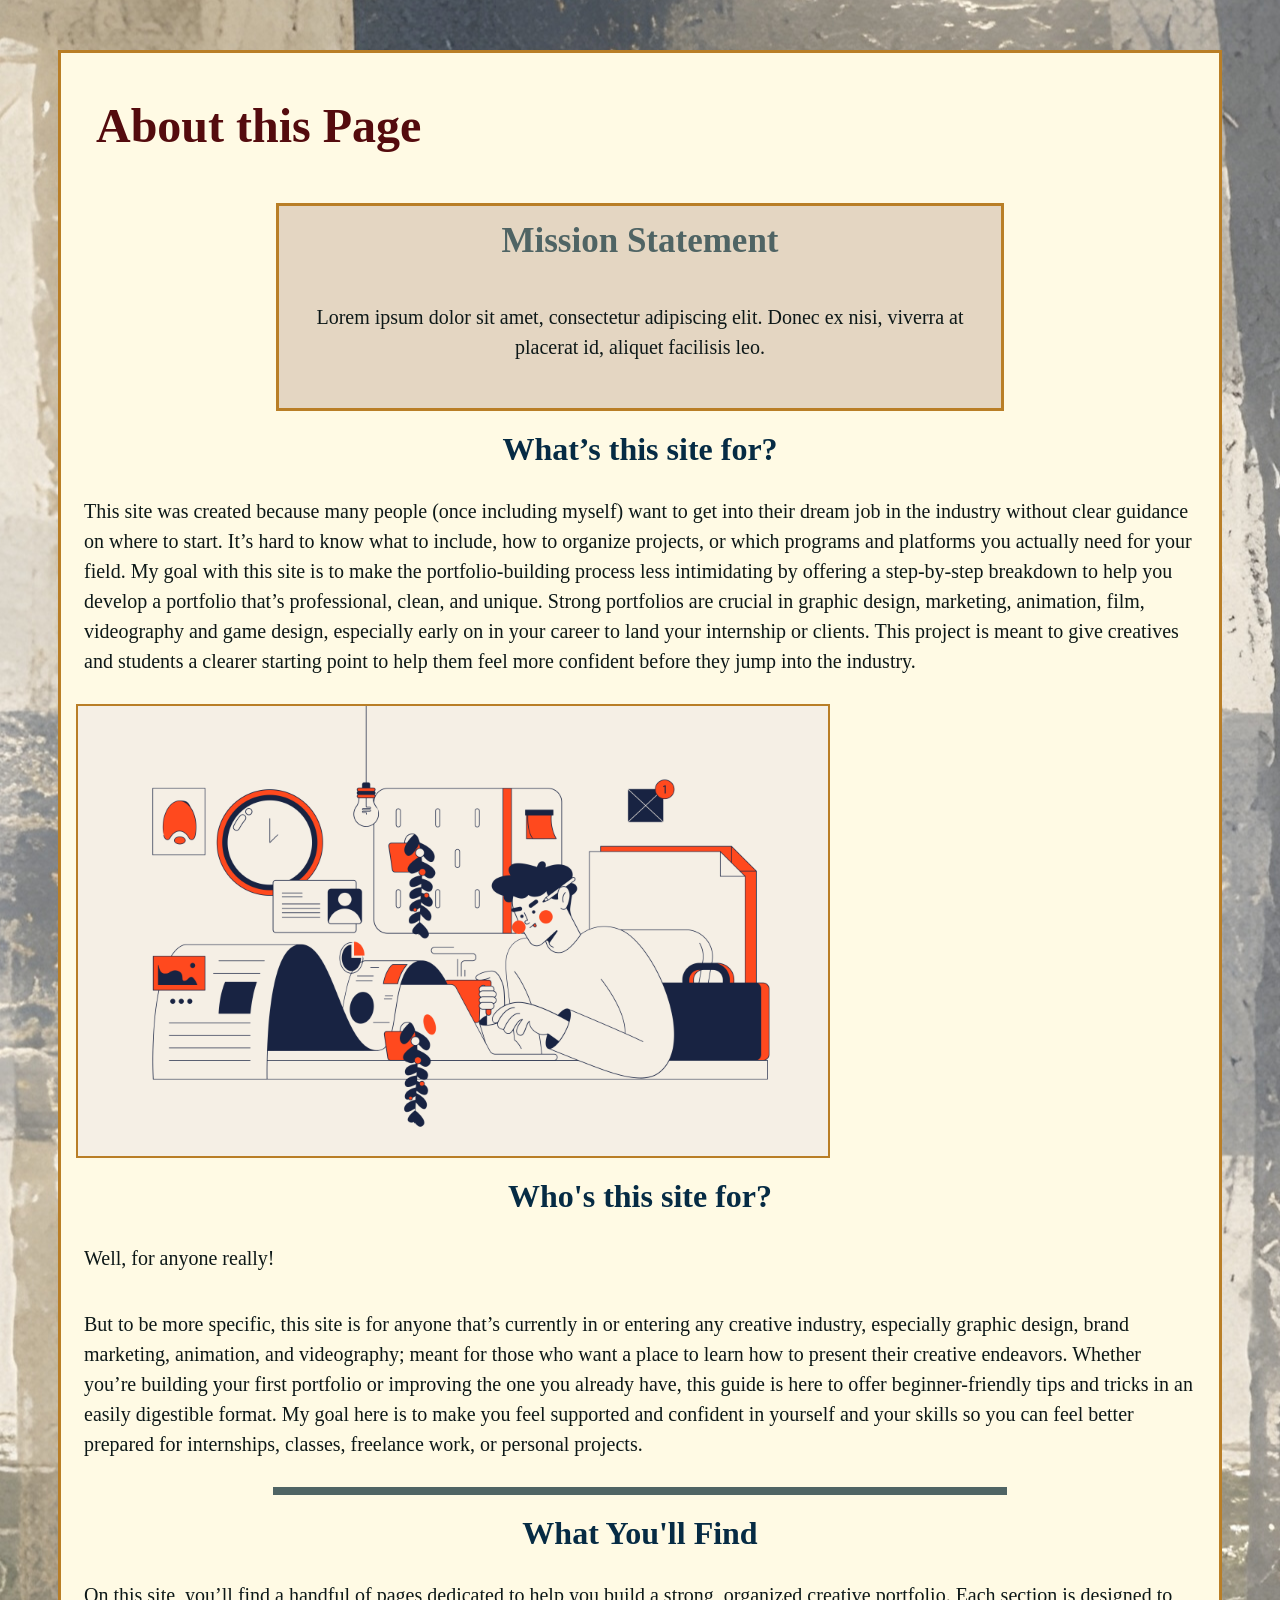
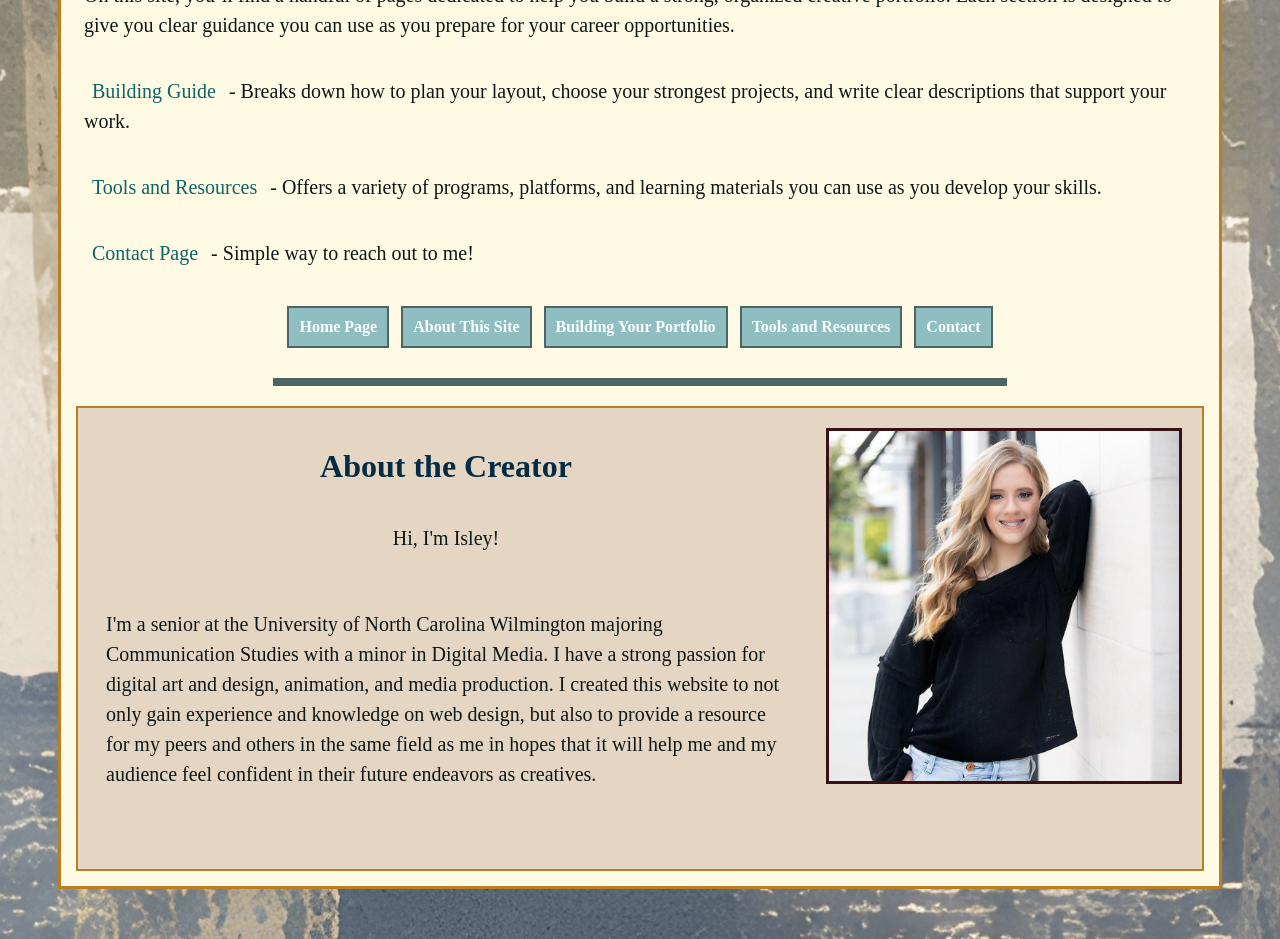
==== About.html @ af591fd0 "Added additional html content to Contact.html to prep for Module 6, and added a full Section 1 to Bu" ====
<!DOCTYPE html>
<html lang="en">
 <head>
    <meta charset="UTF-8">
    <title>About This Site</title>
    <link rel="stylesheet" href="styles.css">
 </head>
<body>

    <main class="Backdrop">

        <h1 class="about_main_header">About this Page</h1>

    <div class="Backdrop_Mission_Statement">
        <h2 class="about_mission_statement">Mission Statement</h2>
        <p class = "about_mission_text" >Lorem ipsum dolor sit amet, consectetur adipiscing elit. Donec ex nisi, viverra at placerat id, aliquet facilisis leo.</p>
    </div>
    
        <h1>What’s this site for?</h1>
        <p>	This site was created because many people (once including myself) want to get into their dream job in the industry without clear guidance on where to start. 
            It’s hard to know what to include, how to organize projects, or which programs and platforms you actually need for your field. 
            My goal with this site is to make the portfolio-building process less intimidating by offering a step-by-step breakdown 
            to help you develop a portfolio that’s professional, clean, and unique. Strong portfolios are crucial in graphic design, 
            marketing, animation, film, videography and game design, especially early on in your career to land your internship or clients. This project is meant to give 
            creatives and students a clearer starting point to help them feel more confident before they jump into the industry.</p>
      
            <img class = "image_container" src="images/fachi-ersan1.png" alt= "An illustration of a person using a computer with various creative tools around them. Red, black and white color scheme." height="500" width="750">
        
        <h1>Who's this site for?</h1>
        <p> Well, for anyone really!</p>
        <p>	But to be more specific, this site is for anyone that’s currently in or entering any creative industry, especially graphic design, brand marketing, 
            animation, and videography; meant for those who want a place to learn how to present their creative endeavors. Whether you’re building your 
            first portfolio or improving the one you already have, this guide is here to offer beginner-friendly tips and tricks in an easily digestible format. My goal here is to make you feel supported and confident in 
            yourself and your skills so you can feel better prepared for internships, classes, freelance work, or personal projects. </p>
    <hr>
            <h1>What You'll Find</h1>
                <p>On this site, you’ll find a handful of pages dedicated to help you build a strong, organized creative portfolio. Each section is designed to give you clear guidance you can use as you prepare for your career opportunities.</p>
                <p><span class = "blue_bold">Building Guide</span> - Breaks down how to plan your layout, choose your strongest projects, and write clear descriptions that support your work. </p>
                <p><span class = "blue_bold">Tools and Resources</span> - Offers a variety of programs, platforms, and learning materials you can use as you develop your skills. </p>
                <p><span class = "blue_bold">Contact Page</span> - Simple way to reach out to me!</p>

        <nav class = "about_nav">
            <ul class = "about_nav_ul">
                <li class = "about_nav_link"><a href="Home.html">Home Page</a></li>
                <li class = "about_nav_link"><a href="About.html">About This Site</a></li>
                <li class = "about_nav_link"><a href="BuildingGuide.html">Building Your Portfolio</a></li>
                <li class = "about_nav_link"><a href="ToolsandResources.html">Tools and Resources</a></li>
                <li class = "about_nav_link"><a href="Contact.html">Contact</a></li>
            </ul>
        </nav>

    <hr>
    <div class = "about_flexbox_container">
        <div class = "about_creator_textblock">
            <h1>About the Creator</h1>
            <p>Hi, I'm Isley!</p>
            <p>I'm a senior at the University of North Carolina Wilmington majoring Communication Studies with a minor in Digital Media. I have a strong passion for digital art and design, animation, and media production. I created this website to not only gain experience and knowledge on web design, but also to
            provide a resource for my peers and others in the same field as me in hopes that it will help me and my audience feel confident in their future endeavors as creatives.</p>
        </div>
            <img class = "profile_image" src="images/CreatorPortrait.JPEG" alt="A portrait of the website's creator, Isley." height="500" width="500">
    </div>
    </main>
 </body>
</html>
---- styles.css ----
body {
/*background-color: #f7edc5;*/
background-image: url(images/blue-tan-plaid.jpeg);
background-size: auto;
background-repeat: repeat;
background-position: center;
}

.Backdrop {
    background-color: #fffae4;
    border: 3px solid #b97e26;
    margin: 50px;
    padding: 15px;
}

@media (max-width: 500px) {
    .Backdrop {
        margin: 20px;
        padding: 10px;
    
    }
}

@media (max-width: 500px) {
    .BuildGuide_Grid {
        margin: 20px;
        padding: 10px;
    
    }
}

.BuildGuide_Grid {
    display: grid;
    grid-template-columns: repeat(2,minmax(0,1fr));
    grid-template-rows: auto;
    background-color: #abbbbd;
    border: 2px ; border-color: #8fbec0;
    gap: 24px;
    margin-top: 15px;
    margin-bottom: 15px;
    margin-left: 35px;
    margin-right: 35px;
    padding: 16px;
    box-sizing: border-box;

}

.BuildGuide_Section_1 {
    grid-column: 1;
    grid-row: 1;
}

.BuildGuide_Image1{
    grid-column: 2;
    grid-row: 1;
    width: 100%;
    max-width: 600px;
    max-height: 480px;
    height: auto;
}

.BuildGuide_Section_2 {
   grid-column: 2;
   grid-row: 2;

}

.BuildGuide_Image2 {
    grid-column: 1;
    grid-row: 2;
    width: 100%;
    max-width: 600px;
    max-height: 480px;
    height: auto;
}


.BuildGuide_Section_1,
.BuildGuide_Section_2 {
    color:#381112;
    font-family:"Franklin Gothic Medium";
    font-size: 20px;
    background-color: peachpuff;
    margin: 0px;
    padding: 10px;
    box-sizing: border-box;
    
}

@media (max-width: 700px) {
    .BuildGuide_Grid {
        grid-template-columns: minmax(0, 1fr);
        gap: 16px;
        margin: 20px;
        padding: 12px;
        min-width: 0;
    }

    .BuildGuide_Section_1,
    .BuildGuide_Section_2 {
        grid-column: 1;
        grid-row: auto;
        width: 100%;
        min-width: 0;
        margin: 0;
        padding: 10px;
        box-sizing: border-box;
    }

    .BuildGuide_Grid h1 {
        font-size: 22px;
        line-height: 1.15;
    }

    .BuildGuide_Grid p {
        font-size: 16px;
        line-height: 1.15;
        margin: 0;
        padding: 0;
    }

    .BuildGuide_Image1,
    .BuildGuide_Image2 {
       display: none;
    }
}

h1{
    color: #062B44;
    font-family: "Cavalier Bold", "Encoded Sans Semi Condesned", "Franklin Gothic Medium";
    font-size: 32px;
    text-align: center;
    margin: 20px;
    margin-bottom: 10px;
    text-shadow: 2px #AEB7C4;
}

.blue_bold {
    font-family: "Franklin Gothic Medium";
    font-size: 20px;
    color: #0f6464;
    margin-left: auto;
    margin-right: auto;
    padding: 8px;
    line-height: 1.5;
}

hr {
    width: 65%;
    height: 4px;
    margin: 20px auto;
    border: 0;
    color: #4F6464;
    background-color: #4F6464;
    border-top: 4px solid #4F6464;
}

p{
    color:#0d1818;
    font-family:"Georgia";
    font-size: 20px;
    margin-left: auto;
    margin-right: auto;
    padding: 8px;
    line-height: 1.5;
}


h2{
    color:#4F6464;
    font-family:"Franklin Gothic Medium";
    font-size: 28px;
    margin-top: 20px;
    margin-bottom: 20px;
    margin-left: 25px;
    margin-right: 25px;

}

h3{
    color:#b97e26;
    font-family:"Franklin Gothic Medium";
    font-size: 20px;

}

.image_container {
    display: block;
    max-width: 100%;
    height: auto;
    justify-content:center;
    border: 2px solid #b97e26;
}

.home_container {
    display: flex;
    flex-direction: column;
    justify-content:center;
    align-items:center;
    border: 2px solid #b97e26;
    gap: 20px;
    padding: 20px;
}

.home_nav_cards_container {
    display: flex;
    flex-direction: row;
    justify-content:center;
    align-items:center;
    background-color: #e4d6c2;
    margin: 20px;
    gap: 20px;
    flex-wrap: wrap;
}

.home_nav_card {
    display: flex;
    flex-direction: column;
    justify-content:center;
    align-items:center;
    border: 2px solid #b97e26;
    padding: 20px;
    gap: 10px;
    text-align: center;
}

.about_flexbox_container {
  display: flex;
  flex-wrap: wrap;
  background-color: #e4d6c2;
  border: 2px solid #b97e26;
  padding: 20px;
  flex-direction: row;
  align-items: flex-start;
  gap: 32px;
}

.profile_image {
    width: min(350px, 100%);
    height: auto;
    border: 3px solid #381112;
    justify-content: center;

}

.about_creator_textblock {
    display: flex;
    flex: 1 350px;
    min-width: 0;
    flex-direction: column;
    padding-bottom: 32px;
}


.home_header_1{
    color: #062B44;
    font-family: 'Bahnschrift Semibold', 'Franklin Gothic Medium', sans-serif;
    font-weight: bold;
    font-stretch: semi-condensed;
    font-size: 50px;
    text-align: center;
    margin: 25px;
    margin-bottom: 5px;
    padding: 20px 0px;
    text-shadow: 2px #AEB7C4;
}

.home_sub_head1{
    color: #381112;
    font-size: 20px;
    text-align: center;
    margin-top: 5px;
    margin-bottom: 5px;
}

.about_main_header{
    text-align: left;
    color: #540B0E;
    font-family:"Verdana Bold";
    font-size: 48px;
    margin-left: 10px;
    padding: 10px;

}
.about_mission_text{
    color:#0d1818;
    text-align: center;
    font-family:"Georgia";
    font-size: 20px;
    margin-left: auto;
    margin-right: auto;
    padding: 16px;
    line-height: 1.5;
}

.about_mission_statement{
    text-align: center;
    background-color: #e4d6c2;
    font-family:"Verdana";
    font-size: 35px;
    width: 80%;
    margin: 0 auto;
    max-width: 700px;
    padding: 5px;

}

.Backdrop_Mission_Statement {
    background-color:#e4d6c2;
    border: 3px solid #b97e26;
    margin-left: 200px;
    margin-right: 200px;
    margin-top: 40px;
    margin-bottom: 20px;
    padding: 10px;
}

@media (max-width: 750px) {
    .Backdrop_Mission_Statement {
        margin-left: 16px;
        margin-right: 16px;
        margin-top: 20px;
        margin-bottom: 10px;
        padding: 5px;
    }

    .about_mission_statement {
        width: 100%;
        font-size: 28px;
    }

    .about_mission_text {
        font-size: 20px;
        padding: 8px;
    }
}


.about_nav{
    display: flex;
    margin-top: 5px;
    margin-bottom: 20px;
    justify-content: space-between;
}

@media (max-width: 400px) {
    .about_nav_ul {
        flex-direction: column;
    }
}

.about_nav_ul{
    display: flex;
    flex-wrap: wrap;
    justify-content: center;
    align-items: center;
    gap: 12px;
    width: 100%;
    list-style: none;
    padding: 10px;
    margin: 0;

}

.about_nav_link{
    display: flex;
    margin: 0;
    font-family:"Verdana";
    font-weight: bold;
    border: 2px solid #4F6464;
    background-color: #8fbec0;
    justify-content: center;
}

.about_nav_link a {
    display: flex;
    text-decoration: none;
    color: #faffff;
    justify-content: center;
    align-items: center;
    padding: 10px;
}

.about_nav_link:hover {
    background-color: #b97e26;
    color: #e4d6c2;
    text-decoration: none;
}
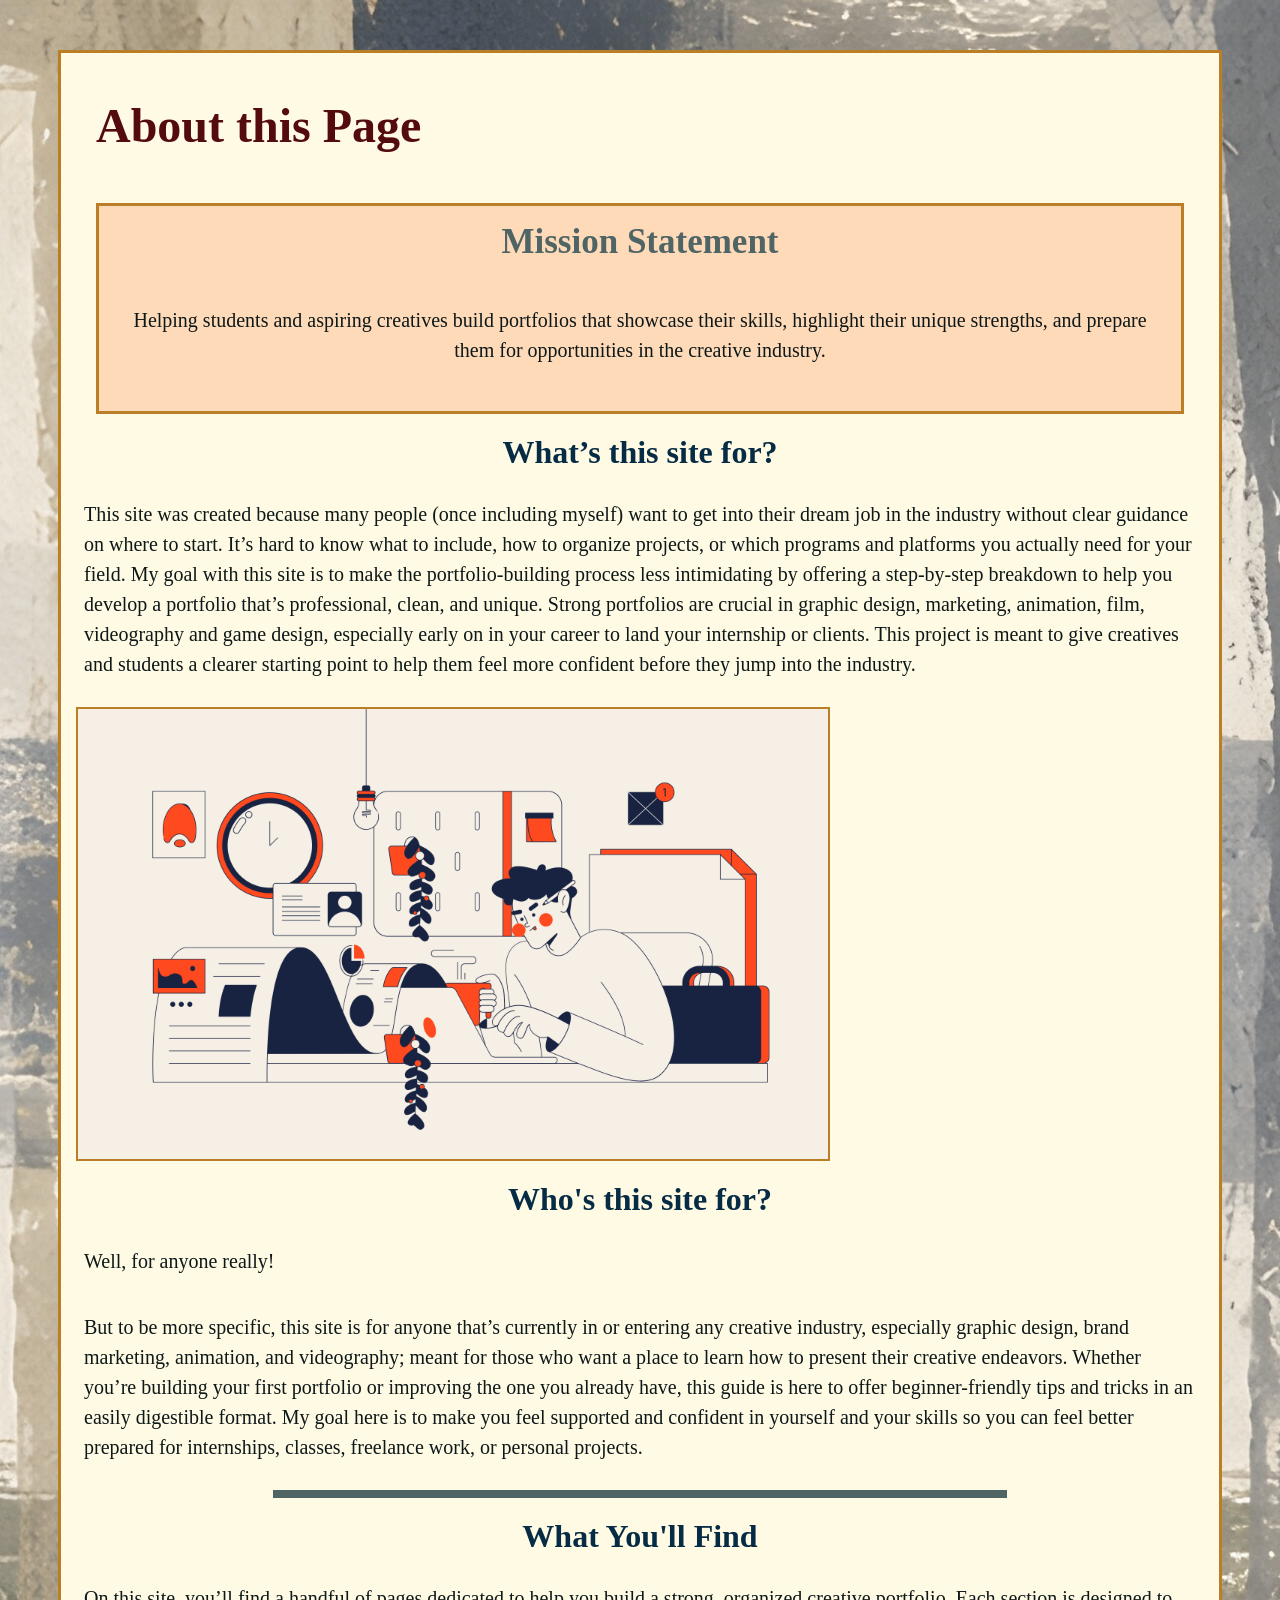
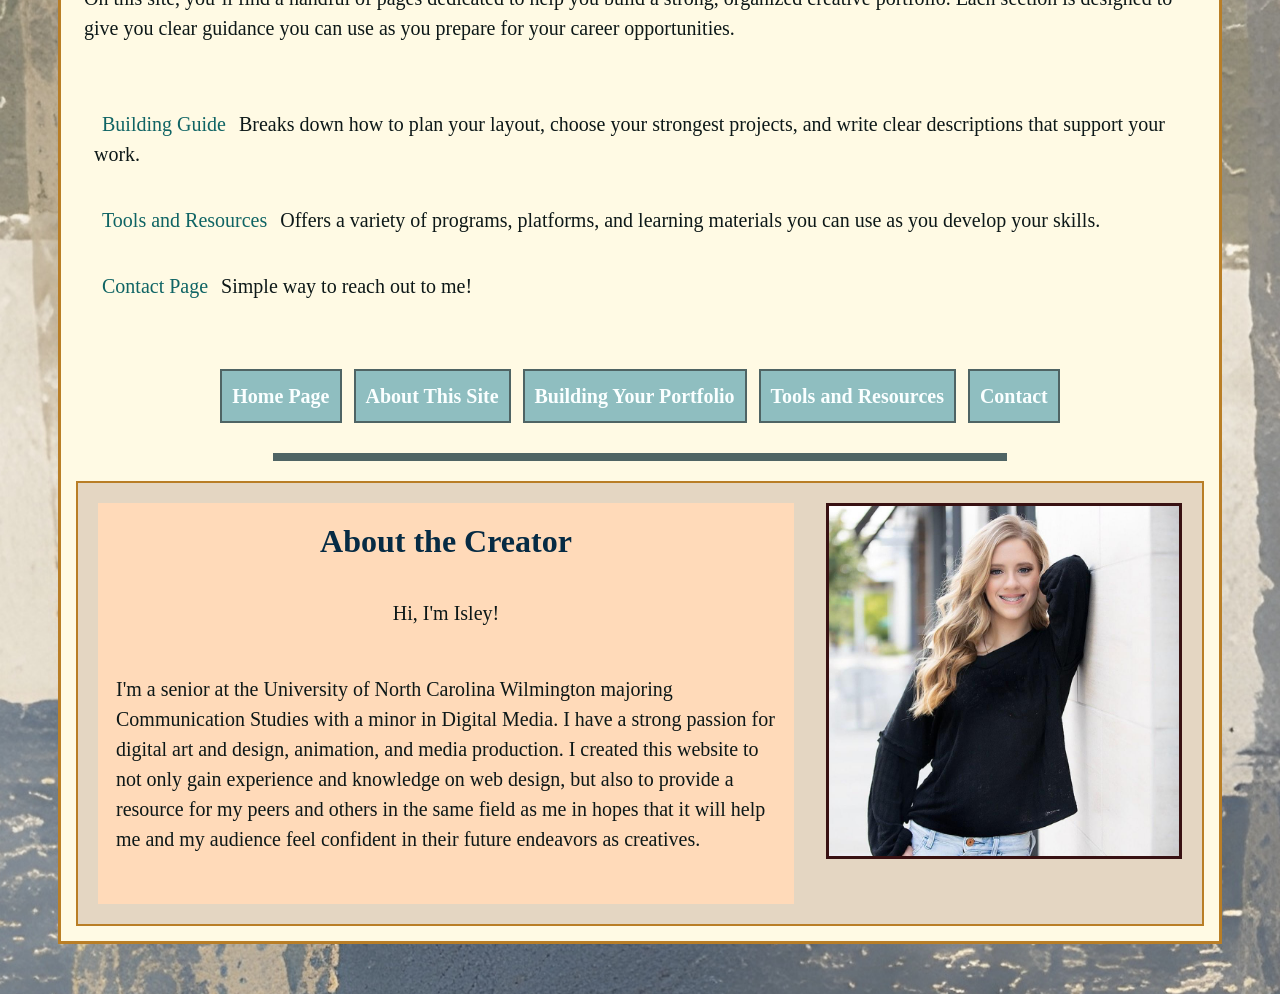
==== commit 8ea82ec0: "CSS styling improvements to About.html and BuildingGuide.html." ====
--- a/About.html
+++ b/About.html
@@ -13,7 +13,8 @@
 
     <div class="Backdrop_Mission_Statement">
         <h2 class="about_mission_statement">Mission Statement</h2>
-        <p class = "about_mission_text" >Lorem ipsum dolor sit amet, consectetur adipiscing elit. Donec ex nisi, viverra at placerat id, aliquet facilisis leo.</p>
+        <p class = "about_mission_text" >Helping students and aspiring creatives build portfolios that showcase their skills, 
+            highlight their unique strengths, and prepare them for opportunities in the creative industry.</p>
     </div>
     
         <h1>What’s this site for?</h1>
@@ -35,10 +36,11 @@
     <hr>
             <h1>What You'll Find</h1>
                 <p>On this site, you’ll find a handful of pages dedicated to help you build a strong, organized creative portfolio. Each section is designed to give you clear guidance you can use as you prepare for your career opportunities.</p>
-                <p><span class = "blue_bold">Building Guide</span> - Breaks down how to plan your layout, choose your strongest projects, and write clear descriptions that support your work. </p>
-                <p><span class = "blue_bold">Tools and Resources</span> - Offers a variety of programs, platforms, and learning materials you can use as you develop your skills. </p>
-                <p><span class = "blue_bold">Contact Page</span> - Simple way to reach out to me!</p>
-
+                <ul style="background-color:#fffae4">
+                    <p><span class = "blue_bold">Building Guide</span> Breaks down how to plan your layout, choose your strongest projects, and write clear descriptions that support your work. </p>
+                    <p><span class = "blue_bold">Tools and Resources</span> Offers a variety of programs, platforms, and learning materials you can use as you develop your skills. </p>
+                    <p><span class = "blue_bold">Contact Page</span> Simple way to reach out to me!</p>
+                </ul>
         <nav class = "about_nav">
             <ul class = "about_nav_ul">
                 <li class = "about_nav_link"><a href="Home.html">Home Page</a></li>
@@ -54,7 +56,7 @@
         <div class = "about_creator_textblock">
             <h1>About the Creator</h1>
             <p>Hi, I'm Isley!</p>
-            <p>I'm a senior at the University of North Carolina Wilmington majoring Communication Studies with a minor in Digital Media. I have a strong passion for digital art and design, animation, and media production. I created this website to not only gain experience and knowledge on web design, but also to
+            <p style="margin: 10px;">I'm a senior at the University of North Carolina Wilmington majoring Communication Studies with a minor in Digital Media. I have a strong passion for digital art and design, animation, and media production. I created this website to not only gain experience and knowledge on web design, but also to
             provide a resource for my peers and others in the same field as me in hopes that it will help me and my audience feel confident in their future endeavors as creatives.</p>
         </div>
             <img class = "profile_image" src="images/CreatorPortrait.JPEG" alt="A portrait of the website's creator, Isley." height="500" width="500">
--- a/styles.css
+++ b/styles.css
@@ -24,7 +24,7 @@
 @media (max-width: 500px) {
     .BuildGuide_Grid {
         margin: 20px;
-        padding: 10px;
+        padding: 22px;
     
     }
 }
@@ -33,59 +33,72 @@
     display: grid;
     grid-template-columns: repeat(2,minmax(0,1fr));
     grid-template-rows: auto;
-    background-color: #abbbbd;
-    border: 2px ; border-color: #8fbec0;
+    background-color: #AEB7C4;
     gap: 24px;
     margin-top: 15px;
     margin-bottom: 15px;
     margin-left: 35px;
     margin-right: 35px;
-    padding: 16px;
+    padding: 1px;
     box-sizing: border-box;
 
 }
 
 .BuildGuide_Section_1 {
-    grid-column: 1;
+    grid-column: 1/-1;
     grid-row: 1;
 }
 
-.BuildGuide_Image1{
+/*.BuildGuide_Image1{
     grid-column: 2;
     grid-row: 1;
     width: 100%;
     max-width: 600px;
     max-height: 480px;
     height: auto;
-}
+}*/
 
 .BuildGuide_Section_2 {
-   grid-column: 2;
+   grid-column: 1/-1;
    grid-row: 2;
 
 }
 
-.BuildGuide_Image2 {
+/*.BuildGuide_Image2 {
     grid-column: 1;
     grid-row: 2;
     width: 100%;
     max-width: 600px;
     max-height: 480px;
     height: auto;
-}
-
-
-.BuildGuide_Section_1,
+}*/
+
+
+.BuildGuide_Section_1 {
+    color:#381112;
+    font-family:"Franklin Gothic Medium";
+    font-size: 20px;
+    background-color: peachpuff;
+    border: 0px solid #b97e26;
+    margin: 0px;
+    padding-top: 20px; padding-left: 30px; ;padding-bottom: 20px; padding-right: 30px;
+    box-sizing: border-box;
+    
+}
+
 .BuildGuide_Section_2 {
     color:#381112;
     font-family:"Franklin Gothic Medium";
     font-size: 20px;
-    background-color: peachpuff;
+    background-color: rgb(255, 241, 196);
+    border: 0px solid #b97e26;
     margin: 0px;
-    padding: 10px;
+    padding: 20px;
     box-sizing: border-box;
-    
-}
+
+}
+
+
 
 @media (max-width: 700px) {
     .BuildGuide_Grid {
@@ -159,8 +172,7 @@
     color:#0d1818;
     font-family:"Georgia";
     font-size: 20px;
-    margin-left: auto;
-    margin-right: auto;
+    margin-left: auto; margin-right: auto;
     padding: 8px;
     line-height: 1.5;
 }
@@ -169,11 +181,9 @@
 h2{
     color:#4F6464;
     font-family:"Franklin Gothic Medium";
-    font-size: 28px;
-    margin-top: 20px;
-    margin-bottom: 20px;
-    margin-left: 25px;
-    margin-right: 25px;
+    font-size: 25px;
+    line-height: 1.5;
+    margin-top: 20px; margin-bottom: 20px; margin-left: 10px; margin-right: 25px;
 
 }
 
@@ -181,11 +191,31 @@
     color:#b97e26;
     font-family:"Franklin Gothic Medium";
     font-size: 20px;
-
+    margin-top: 20px; margin-bottom: 20px; margin-left: 10px; margin-right: 25px;
+
+}
+
+ul{
+    display: block;
+    list-style-type: none;
+    margin: 1em auto;
+    color: #0d1818;
+    font-family:Georgia;
+    font-size: 20px;
+    line-height: 1.5;
+    padding-inline-start: 40px;
+    padding: 10px;
+    unicode-bidi: isolate;
+    text-align: left;
+    background-color: palegoldenrod;
+}
+
+ul li{
+    margin-top: 12px;
 }
 
 .image_container {
-    display: block;
+    display: grid;
     max-width: 100%;
     height: auto;
     justify-content:center;
@@ -233,6 +263,7 @@
   flex-direction: row;
   align-items: flex-start;
   gap: 32px;
+  justify-content: center;
 }
 
 .profile_image {
@@ -247,6 +278,7 @@
     display: flex;
     flex: 1 350px;
     min-width: 0;
+    background-color: peachpuff;
     flex-direction: column;
     padding-bottom: 32px;
 }
@@ -259,8 +291,7 @@
     font-stretch: semi-condensed;
     font-size: 50px;
     text-align: center;
-    margin: 25px;
-    margin-bottom: 5px;
+    margin: 25px; margin-bottom: 5px;
     padding: 20px 0px;
     text-shadow: 2px #AEB7C4;
 }
@@ -295,21 +326,21 @@
 
 .about_mission_statement{
     text-align: center;
-    background-color: #e4d6c2;
+    background-color:peachpuff;
     font-family:"Verdana";
     font-size: 35px;
     width: 80%;
     margin: 0 auto;
     max-width: 700px;
-    padding: 5px;
+    padding: 0px;
 
 }
 
 .Backdrop_Mission_Statement {
-    background-color:#e4d6c2;
+    background-color: peachpuff;
     border: 3px solid #b97e26;
-    margin-left: 200px;
-    margin-right: 200px;
+    margin-left: 20px;
+    margin-right: 20px;
     margin-top: 40px;
     margin-bottom: 20px;
     padding: 10px;
@@ -353,6 +384,7 @@
     display: flex;
     flex-wrap: wrap;
     justify-content: center;
+    background-color: #fffae4;
     align-items: center;
     gap: 12px;
     width: 100%;
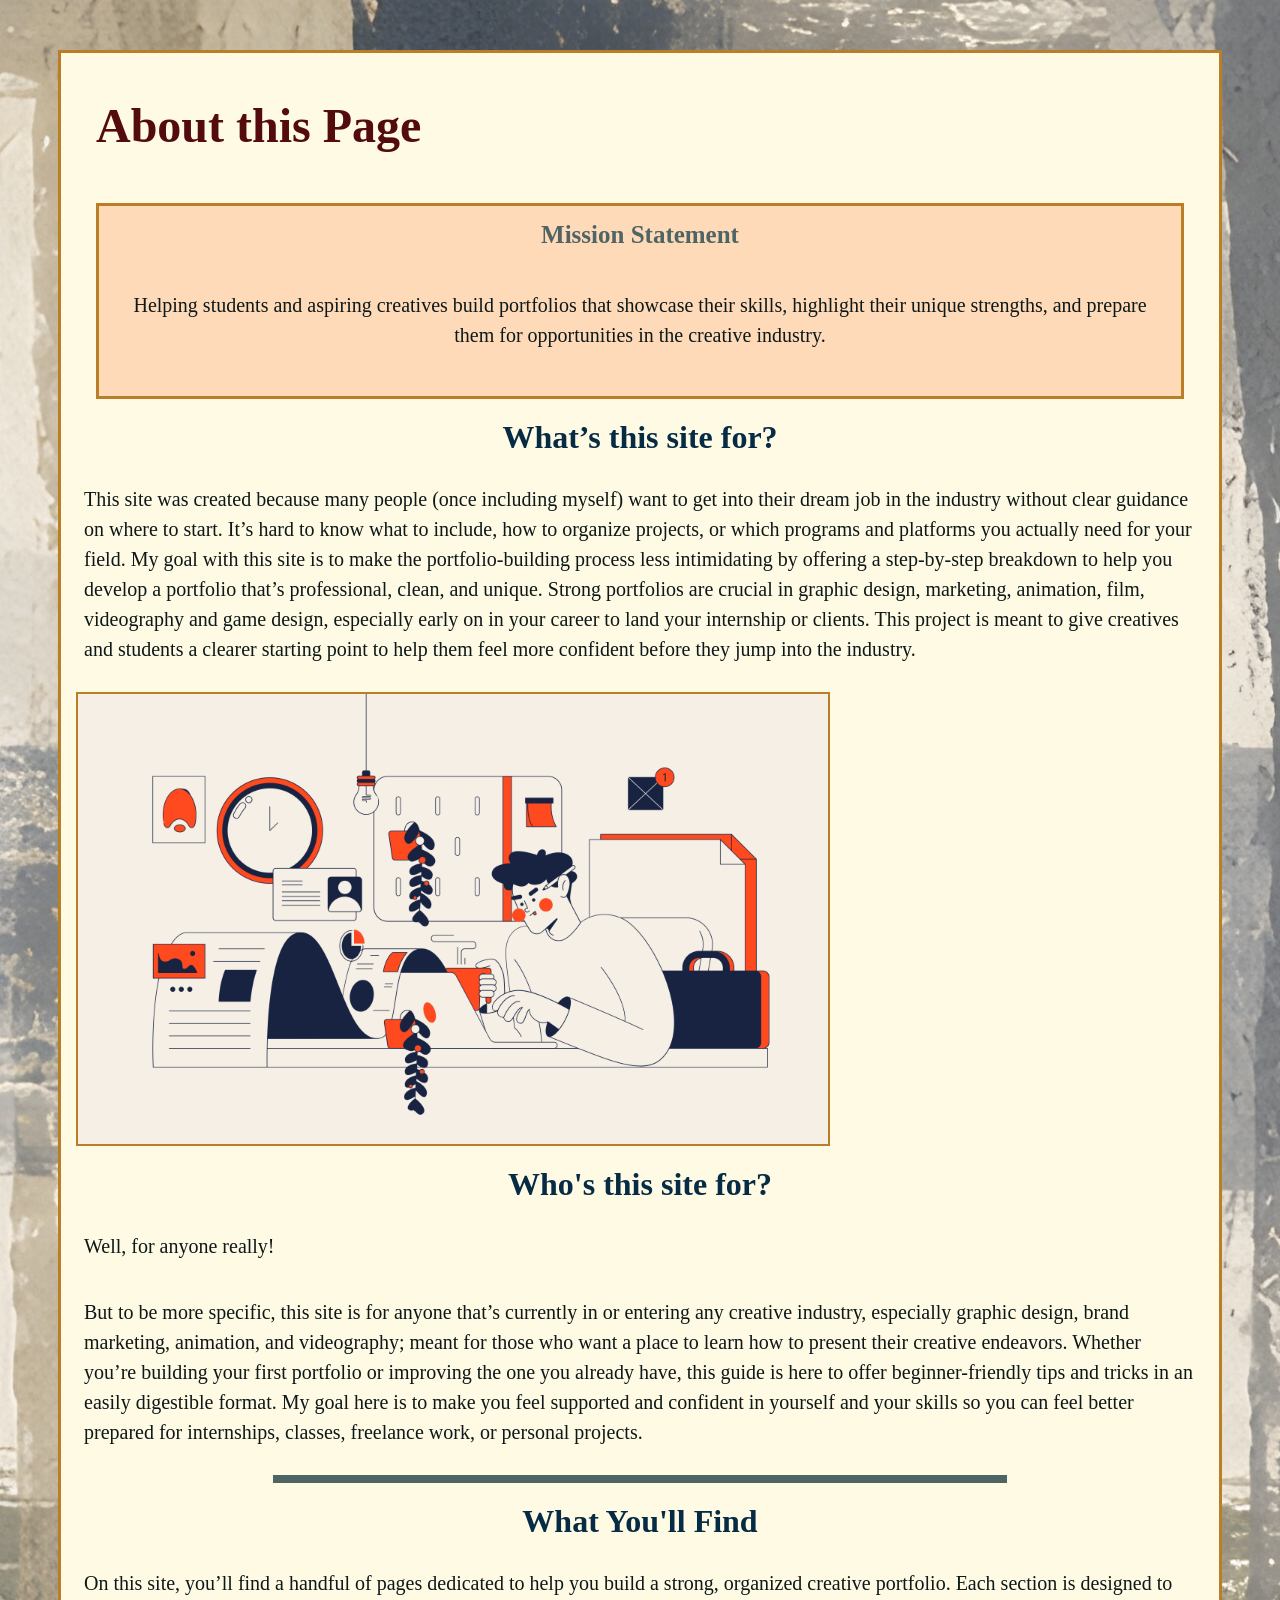
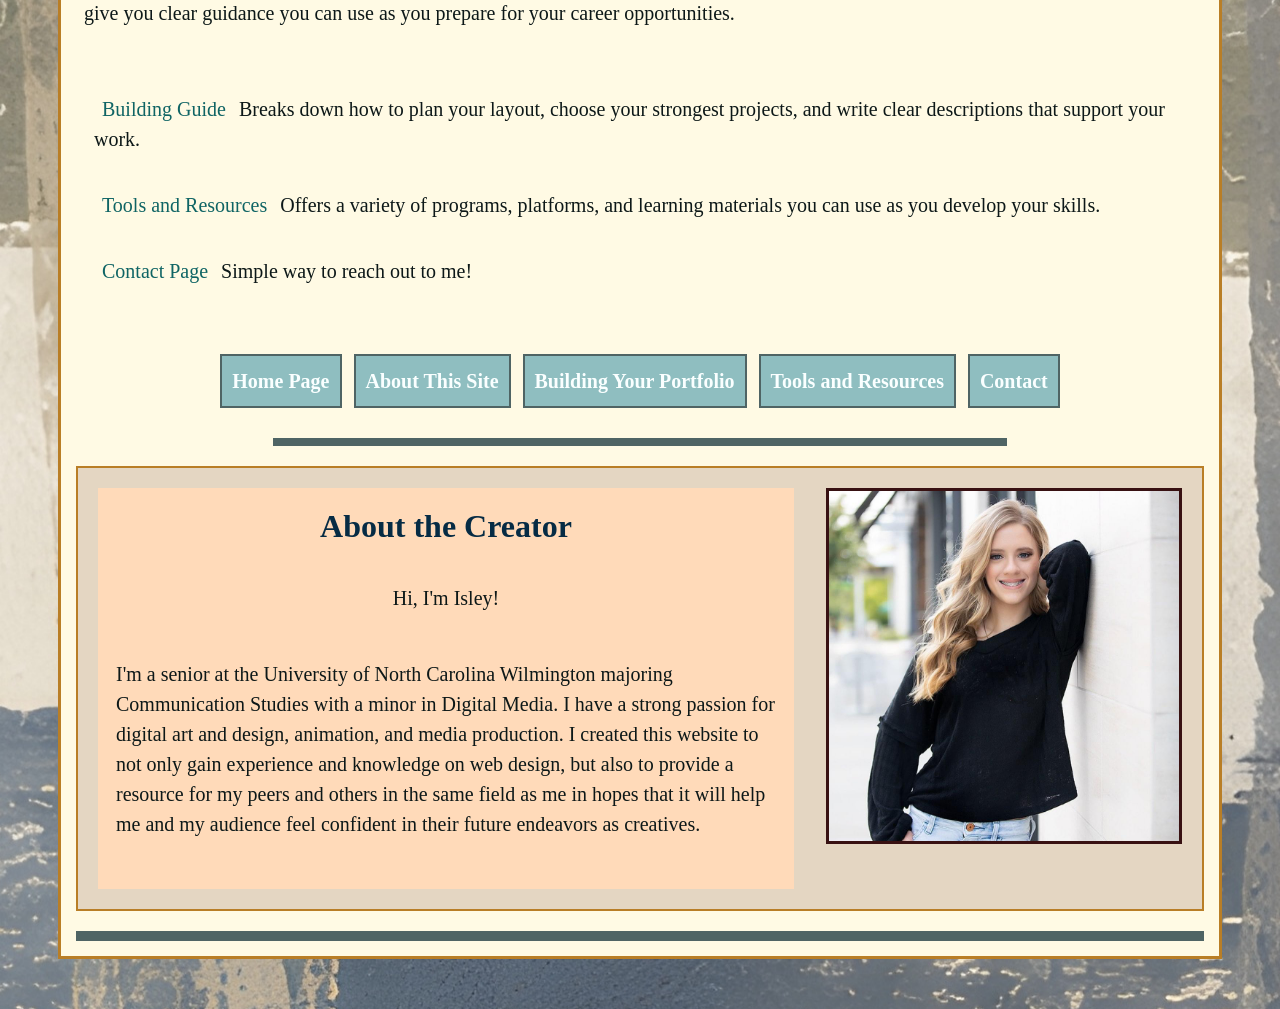
==== commit bf3da0c6: "CSS <hr> additions to CSS testing." ====
--- a/About.html
+++ b/About.html
@@ -61,6 +61,7 @@
         </div>
             <img class = "profile_image" src="images/CreatorPortrait.JPEG" alt="A portrait of the website's creator, Isley." height="500" width="500">
     </div>
+    <hr class = hr_end_bar>
     </main>
  </body>
 </html>
--- a/styles.css
+++ b/styles.css
@@ -168,6 +168,19 @@
     border-top: 4px solid #4F6464;
 }
 
+.hr_end_bar {
+    height: 10px;
+    width: 100%;
+    margin-bottom: 0;
+    border: 0;
+    color: darkslategray;
+}
+
+.lighter_blue_backdrop {
+    background-color: #AEB7C4;
+    width: 100%;
+}
+
 p{
     color:#0d1818;
     font-family:"Georgia";
@@ -328,7 +341,8 @@
     text-align: center;
     background-color:peachpuff;
     font-family:"Verdana";
-    font-size: 35px;
+    font-size: 25px;
+    margin-bottom:10px;
     width: 80%;
     margin: 0 auto;
     max-width: 700px;
@@ -384,7 +398,7 @@
     display: flex;
     flex-wrap: wrap;
     justify-content: center;
-    background-color: #fffae4;
+    background-color: transparent;
     align-items: center;
     gap: 12px;
     width: 100%;
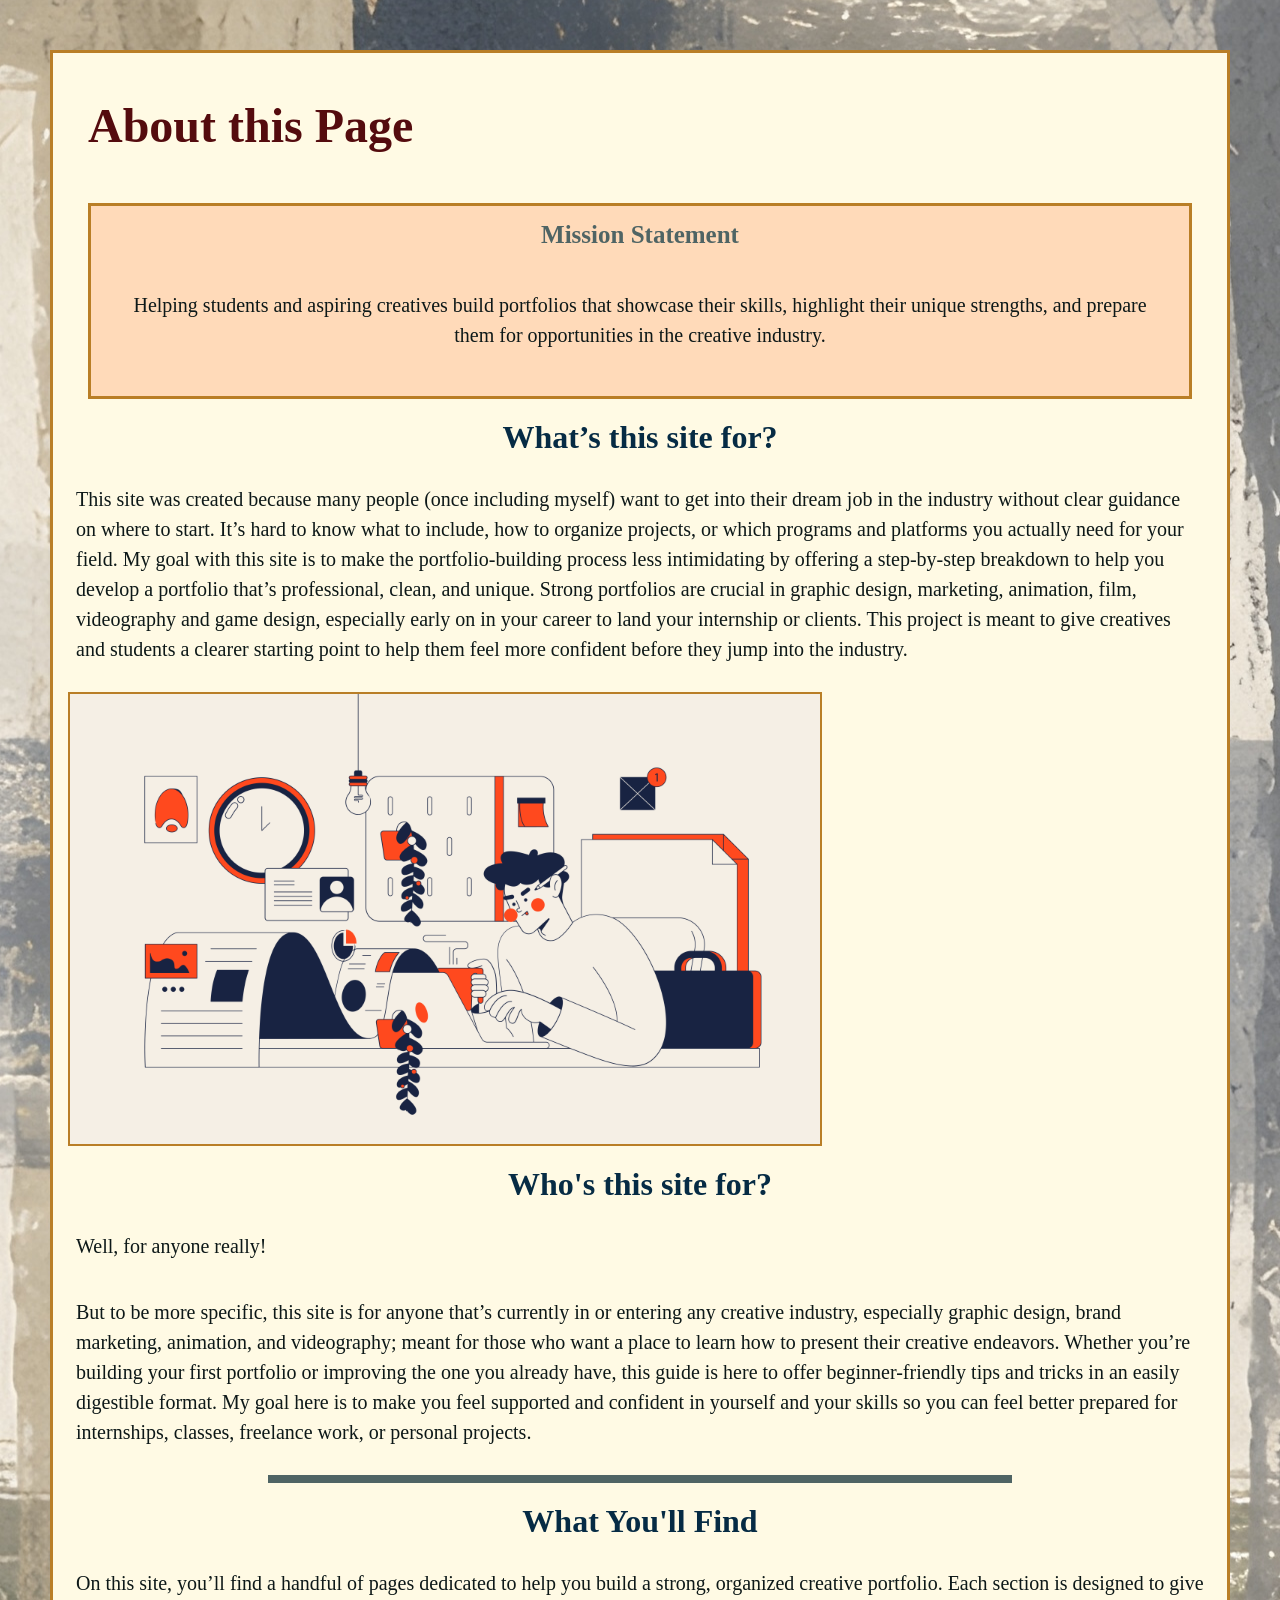
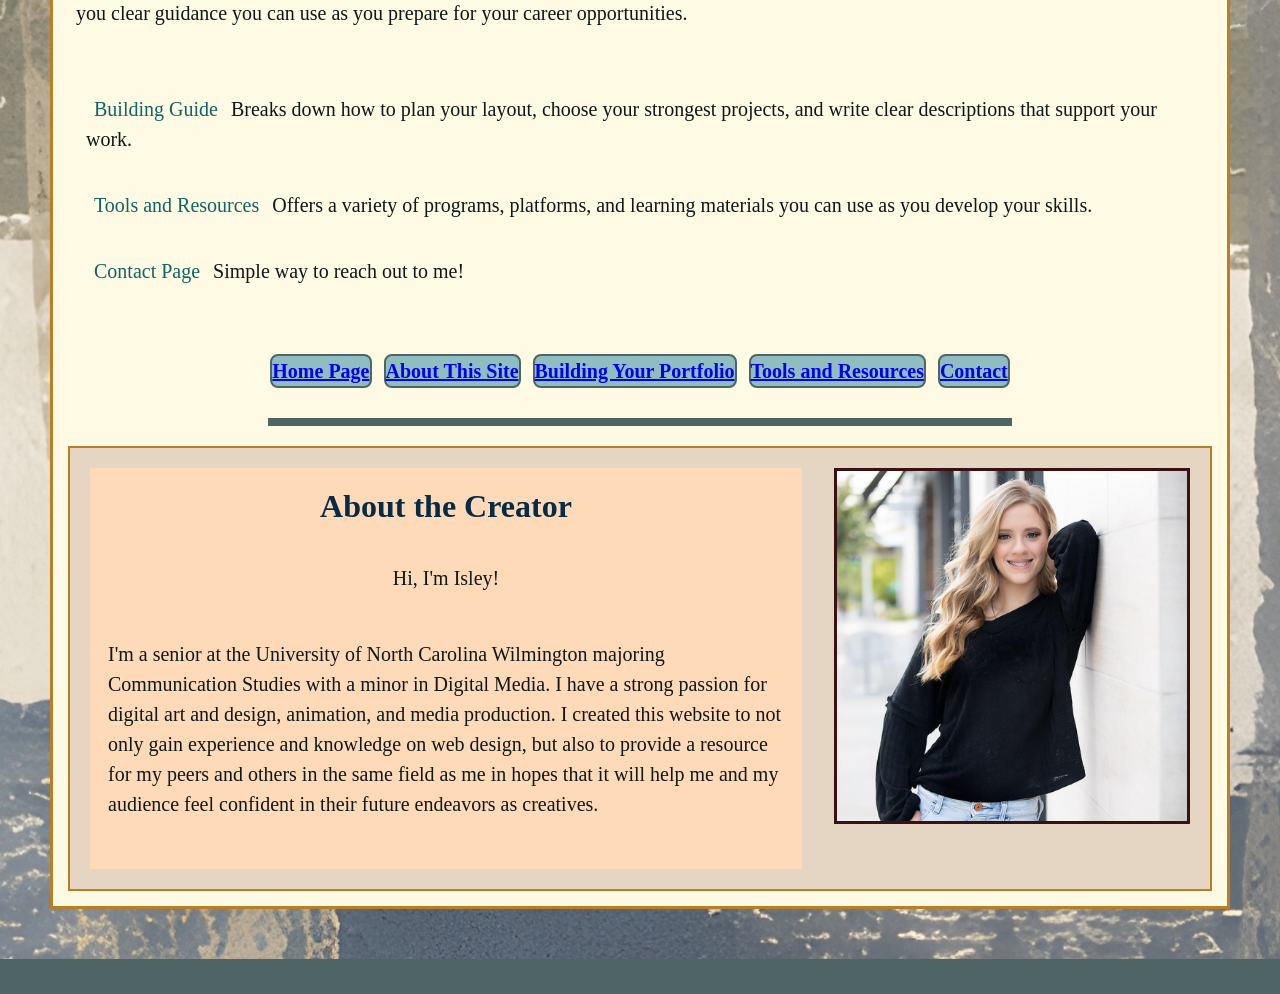
==== commit fa0dbe14: "Debugging hr and edding additional structure to ToolsandResources.html." ====
--- a/About.html
+++ b/About.html
@@ -61,7 +61,7 @@
         </div>
             <img class = "profile_image" src="images/CreatorPortrait.JPEG" alt="A portrait of the website's creator, Isley." height="500" width="500">
     </div>
+    </main>
     <hr class = hr_end_bar>
-    </main>
  </body>
 </html>
--- a/styles.css
+++ b/styles.css
@@ -4,6 +4,7 @@
 background-size: auto;
 background-repeat: repeat;
 background-position: center;
+margin: 0px;
 }
 
 .Backdrop {
@@ -169,16 +170,22 @@
 }
 
 .hr_end_bar {
-    height: 10px;
+    display: block;
+    height: 35px;
     width: 100%;
-    margin-bottom: 0;
-    border: 0;
-    color: darkslategray;
+    margin-bottom: 0px; margin-top: 0px; margin-right: 0px; margin-left: 0px;
+    border: 0px;
+    color: #192742;
 }
 
 .lighter_blue_backdrop {
-    background-color: #AEB7C4;
+    background-color: #466577;
     width: 100%;
+}
+.lighter_blue_backdrop .about_nav_ul {
+    background-color: transparent;
+    margin: 0px;
+    background-color: transparent;
 }
 
 p{
@@ -384,7 +391,7 @@
 .about_nav{
     display: flex;
     margin-top: 5px;
-    margin-bottom: 20px;
+    margin-bottom: 0px;
     justify-content: space-between;
 }
 
@@ -413,23 +420,27 @@
     margin: 0;
     font-family:"Verdana";
     font-weight: bold;
+    border-radius: 8px;
     border: 2px solid #4F6464;
     background-color: #8fbec0;
     justify-content: center;
 }
 
-.about_nav_link a {
+.about_nav_link a:focus {
     display: flex;
     text-decoration: none;
     color: #faffff;
+    border-radius: 8px; 
     justify-content: center;
     align-items: center;
     padding: 10px;
+    border: 3px solid #b97e26;
 }
 
 .about_nav_link:hover {
     background-color: #b97e26;
     color: #e4d6c2;
+    border-radius: 8px; 
     text-decoration: none;
 }
 
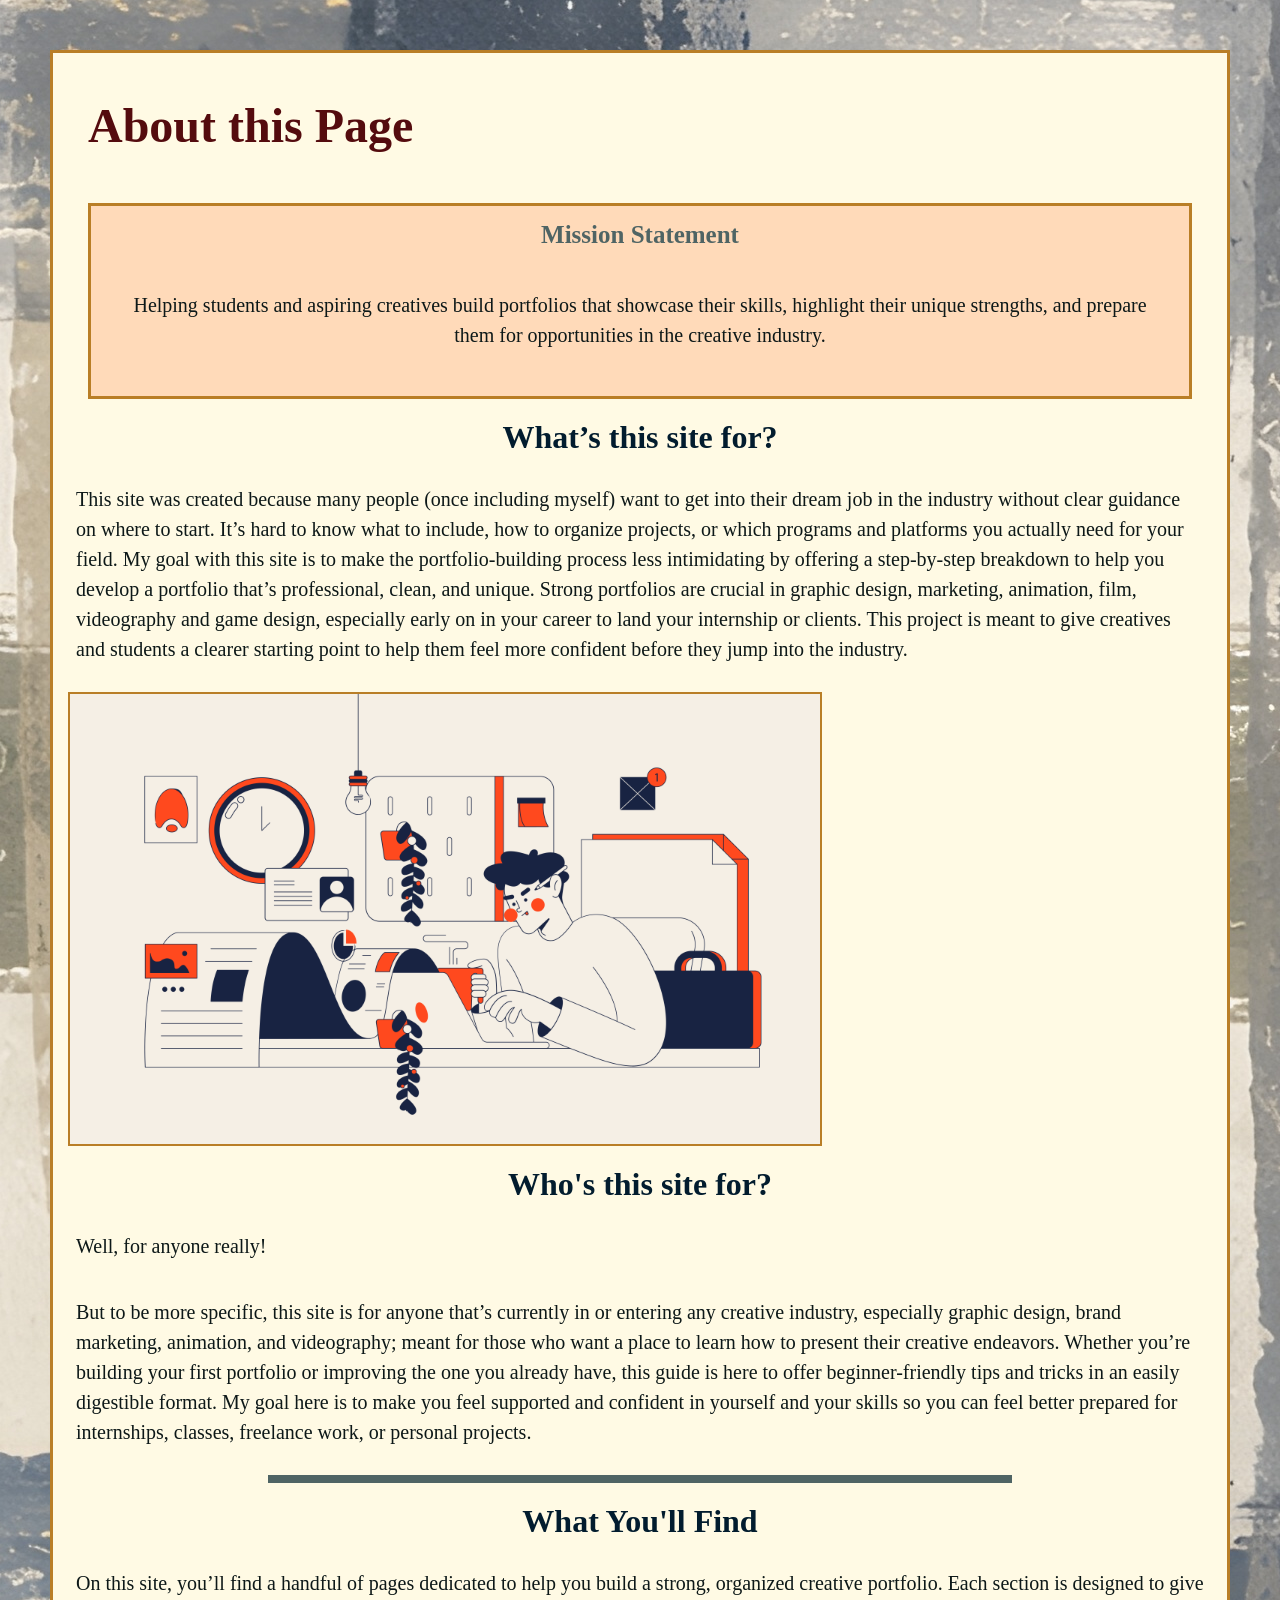
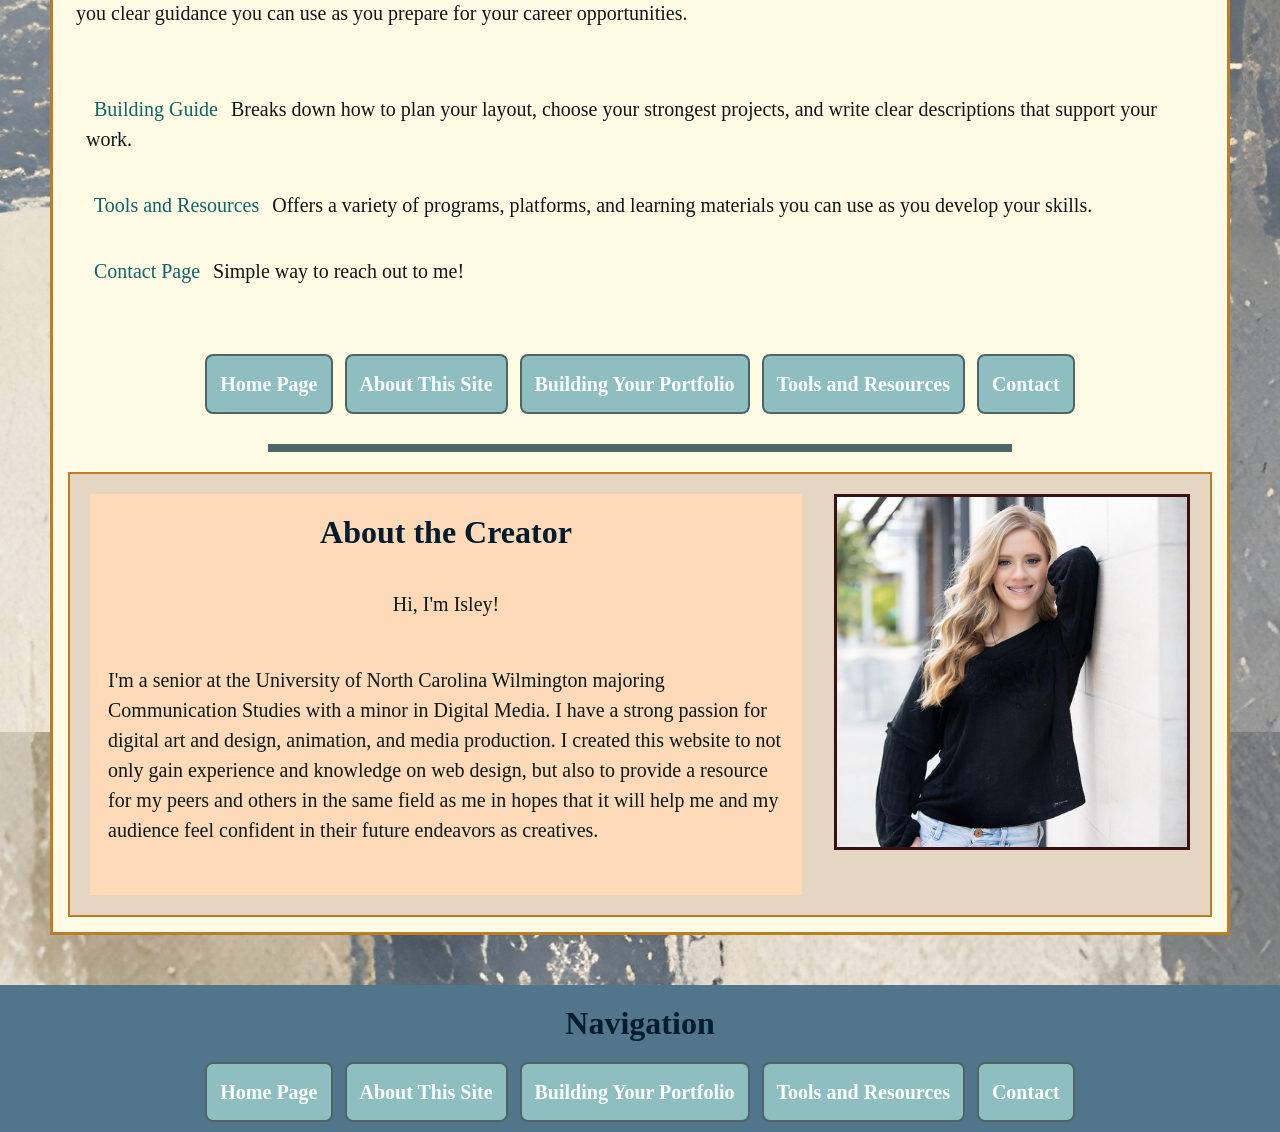
==== commit 080c96c6: "Debugging HTML hr esettings and hover button CSS." ====
--- a/About.html
+++ b/About.html
@@ -33,7 +33,7 @@
             animation, and videography; meant for those who want a place to learn how to present their creative endeavors. Whether you’re building your 
             first portfolio or improving the one you already have, this guide is here to offer beginner-friendly tips and tricks in an easily digestible format. My goal here is to make you feel supported and confident in 
             yourself and your skills so you can feel better prepared for internships, classes, freelance work, or personal projects. </p>
-    <hr>
+        <hr>
             <h1>What You'll Find</h1>
                 <p>On this site, you’ll find a handful of pages dedicated to help you build a strong, organized creative portfolio. Each section is designed to give you clear guidance you can use as you prepare for your career opportunities.</p>
                 <ul style="background-color:#fffae4">
@@ -51,17 +51,28 @@
             </ul>
         </nav>
 
-    <hr>
-    <div class = "about_flexbox_container">
-        <div class = "about_creator_textblock">
-            <h1>About the Creator</h1>
-            <p>Hi, I'm Isley!</p>
-            <p style="margin: 10px;">I'm a senior at the University of North Carolina Wilmington majoring Communication Studies with a minor in Digital Media. I have a strong passion for digital art and design, animation, and media production. I created this website to not only gain experience and knowledge on web design, but also to
-            provide a resource for my peers and others in the same field as me in hopes that it will help me and my audience feel confident in their future endeavors as creatives.</p>
-        </div>
+        <hr>
+        <div class = "about_flexbox_container">
+            <div class = "about_creator_textblock">
+                <h1>About the Creator</h1>
+                <p>Hi, I'm Isley!</p>
+                <p style="margin: 10px;">I'm a senior at the University of North Carolina Wilmington majoring Communication Studies with a minor in Digital Media. I have a strong passion for digital art and design, animation, and media production. I created this website to not only gain experience and knowledge on web design, but also to
+                provide a resource for my peers and others in the same field as me in hopes that it will help me and my audience feel confident in their future endeavors as creatives.</p>
+            </div>
             <img class = "profile_image" src="images/CreatorPortrait.JPEG" alt="A portrait of the website's creator, Isley." height="500" width="500">
+    </main>
+    <div class = "lighter_blue_backdrop">
+        <h1>Navigation</h1>
+        <nav class = "about_nav">
+            <ul class = "about_nav_ul">
+                <li class = "about_nav_link"><a href="Home.html">Home Page</a></li>
+                <li class = "about_nav_link"><a href="About.html">About This Site</a></li>
+                <li class = "about_nav_link"><a href="BuildingGuide.html">Building Your Portfolio</a></li>
+                <li class = "about_nav_link"><a href="ToolsandResources.html">Tools and Resources</a></li>
+                <li class = "about_nav_link"><a href="Contact.html">Contact</a></li>
+            </ul>
+        </nav>
     </div>
-    </main>
-    <hr class = hr_end_bar>
+    <hr class = "hr_end_bar">
  </body>
 </html>
--- a/styles.css
+++ b/styles.css
@@ -1,13 +1,16 @@
 body {
-/*background-color: #f7edc5;*/
 background-image: url(images/blue-tan-plaid.jpeg);
+display: flex;
+flex-direction: column;
 background-size: auto;
 background-repeat: repeat;
 background-position: center;
 margin: 0px;
+height: 100vh; /*Takes up 100% of the viewport*/
 }
 
 .Backdrop {
+    flex: 1;
     background-color: #fffae4;
     border: 3px solid #b97e26;
     margin: 50px;
@@ -140,7 +143,7 @@
 }
 
 h1{
-    color: #062B44;
+    color: #021c2e;
     font-family: "Cavalier Bold", "Encoded Sans Semi Condesned", "Franklin Gothic Medium";
     font-size: 32px;
     text-align: center;
@@ -175,11 +178,12 @@
     width: 100%;
     margin-bottom: 0px; margin-top: 0px; margin-right: 0px; margin-left: 0px;
     border: 0px;
-    color: #192742;
+    color: #14223d;
+    background-color: #14223d;
 }
 
 .lighter_blue_backdrop {
-    background-color: #466577;
+    background-color: #51758a;
     width: 100%;
 }
 .lighter_blue_backdrop .about_nav_ul {
@@ -426,7 +430,7 @@
     justify-content: center;
 }
 
-.about_nav_link a:focus {
+.about_nav_link a{
     display: flex;
     text-decoration: none;
     color: #faffff;
@@ -434,7 +438,7 @@
     justify-content: center;
     align-items: center;
     padding: 10px;
-    border: 3px solid #b97e26;
+    border: 3px solid #8fbec0;
 }
 
 .about_nav_link:hover {
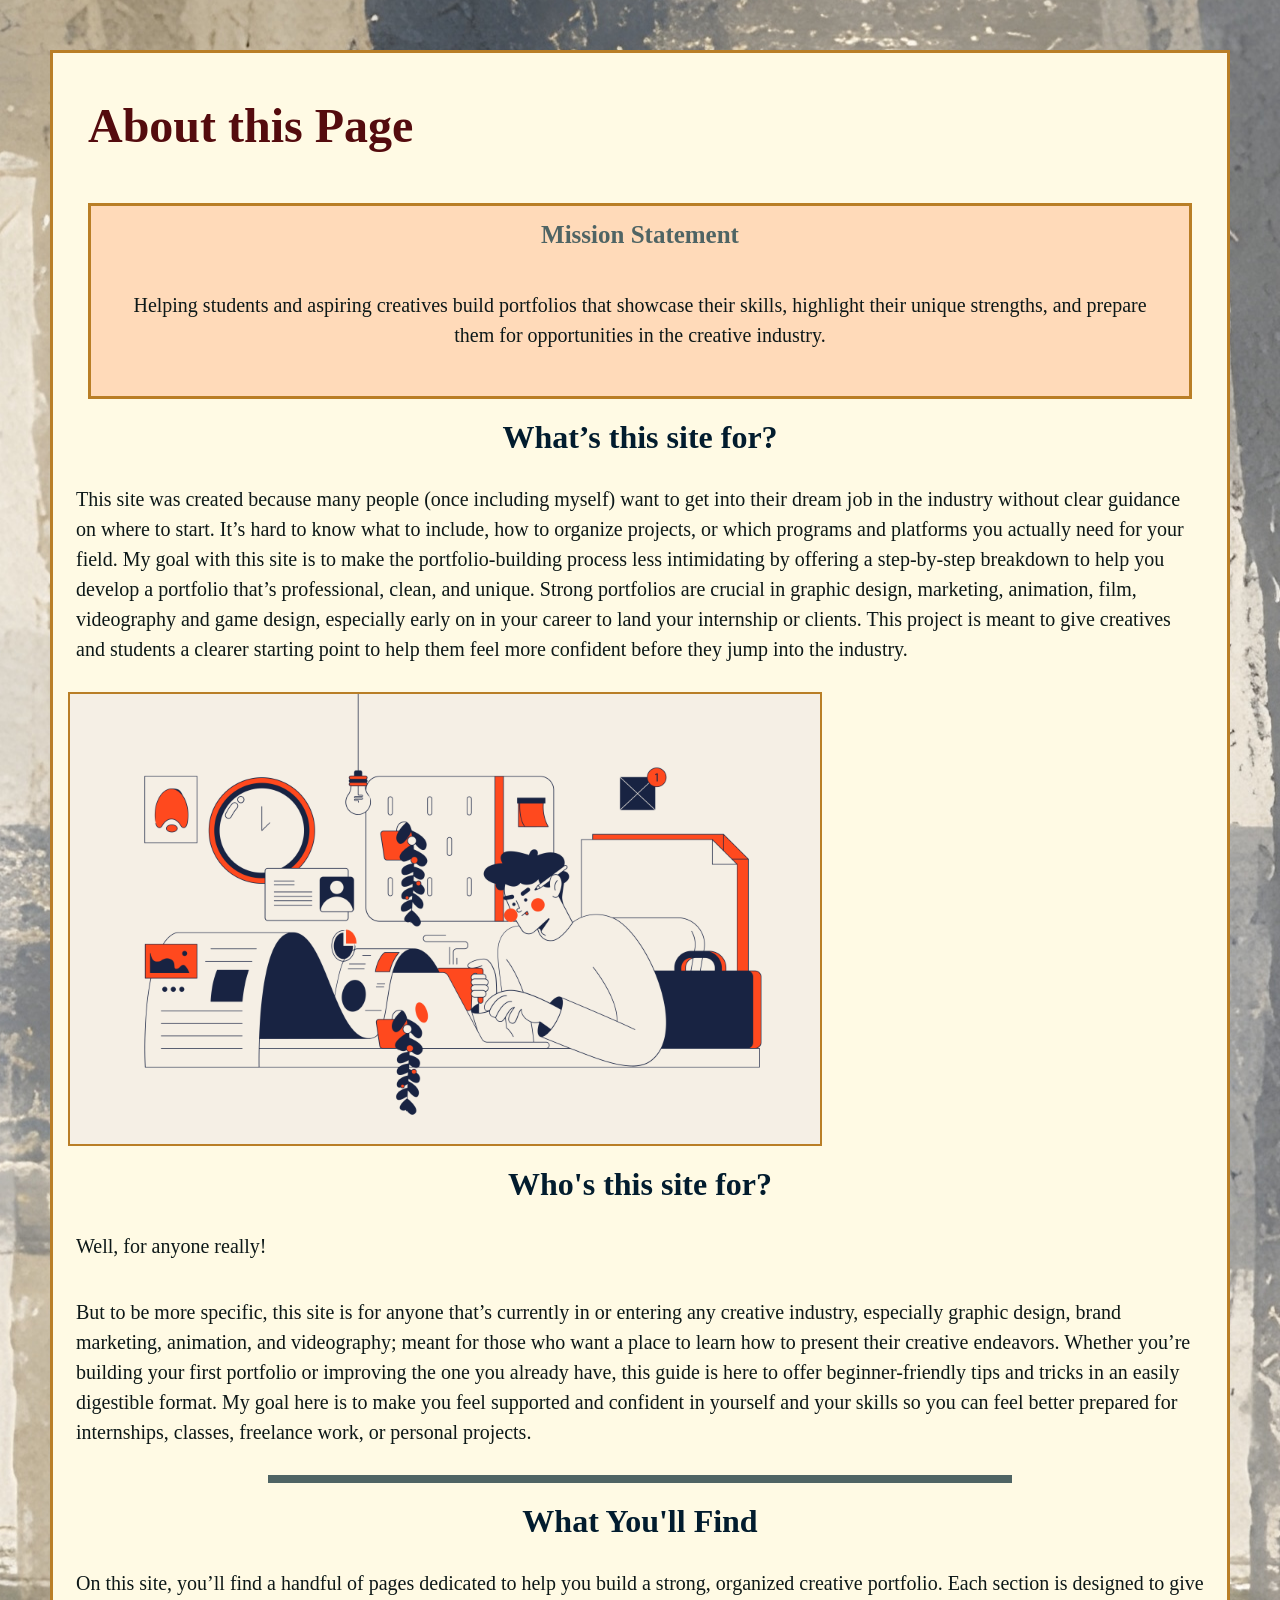
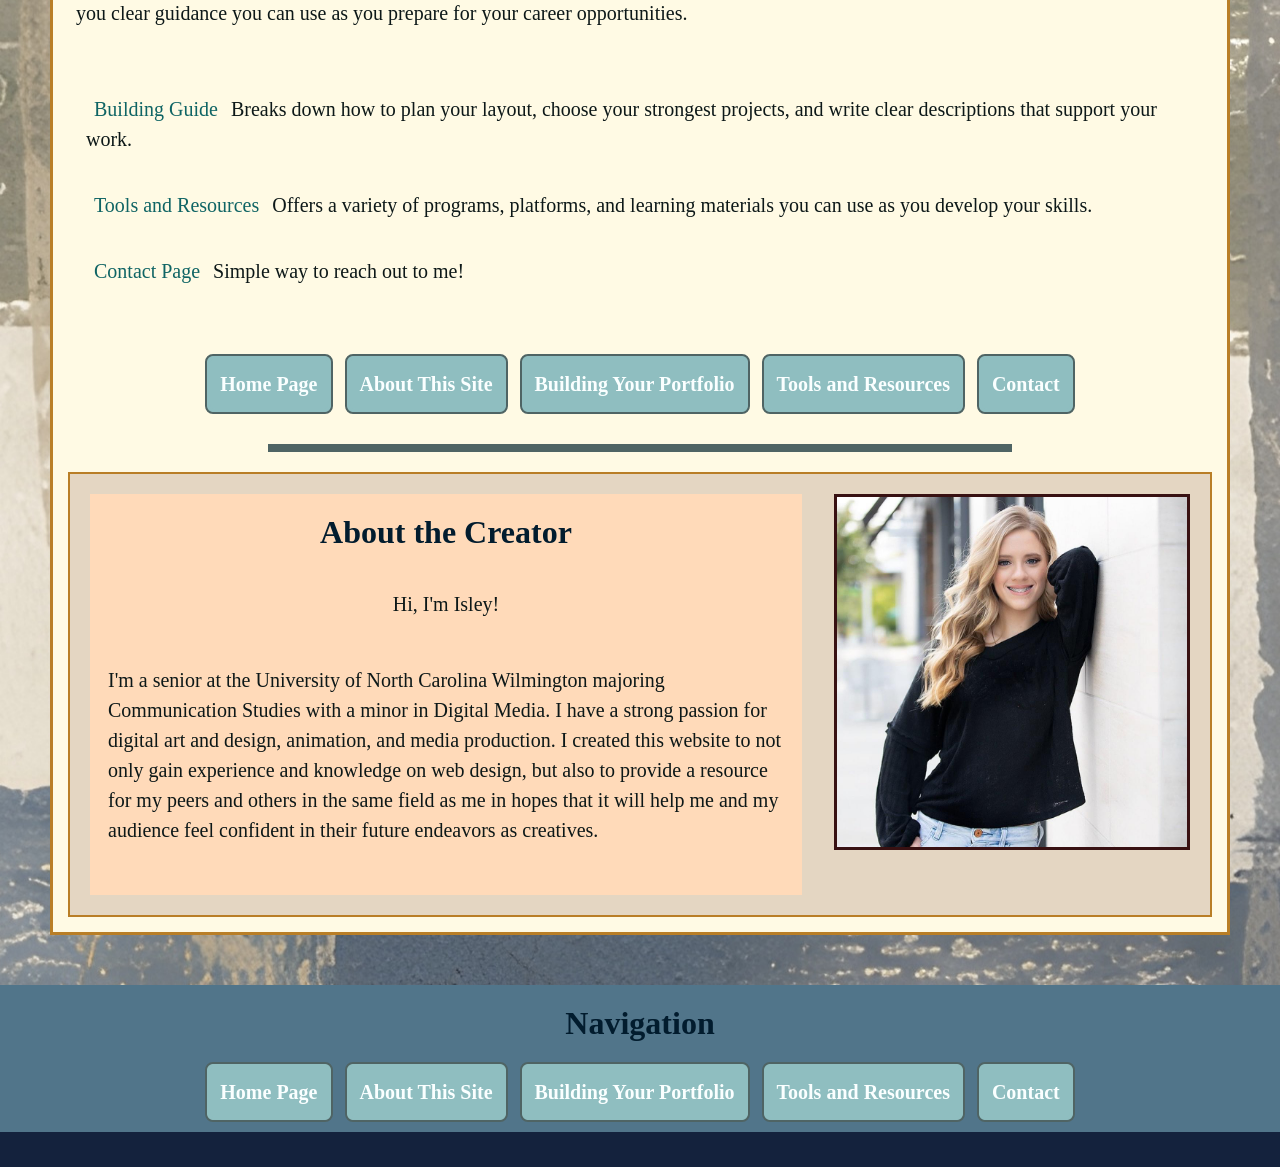
==== commit 5788785e: "CSS edits" ====
--- a/About.html
+++ b/About.html
@@ -60,6 +60,7 @@
                 provide a resource for my peers and others in the same field as me in hopes that it will help me and my audience feel confident in their future endeavors as creatives.</p>
             </div>
             <img class = "profile_image" src="images/CreatorPortrait.JPEG" alt="A portrait of the website's creator, Isley." height="500" width="500">
+        </div>
     </main>
     <div class = "lighter_blue_backdrop">
         <h1>Navigation</h1>
--- a/styles.css
+++ b/styles.css
@@ -6,7 +6,7 @@
 background-repeat: repeat;
 background-position: center;
 margin: 0px;
-height: 100vh; /*Takes up 100% of the viewport*/
+min-height: 100vh; /*Takes up 100% of the viewport*/
 }
 
 .Backdrop {
@@ -442,9 +442,9 @@
 }
 
 .about_nav_link:hover {
-    background-color: #b97e26;
+    background-color: #8fbec0;
     color: #e4d6c2;
-    border-radius: 8px; 
+    border-radius: 0px; 
     text-decoration: none;
 }
 
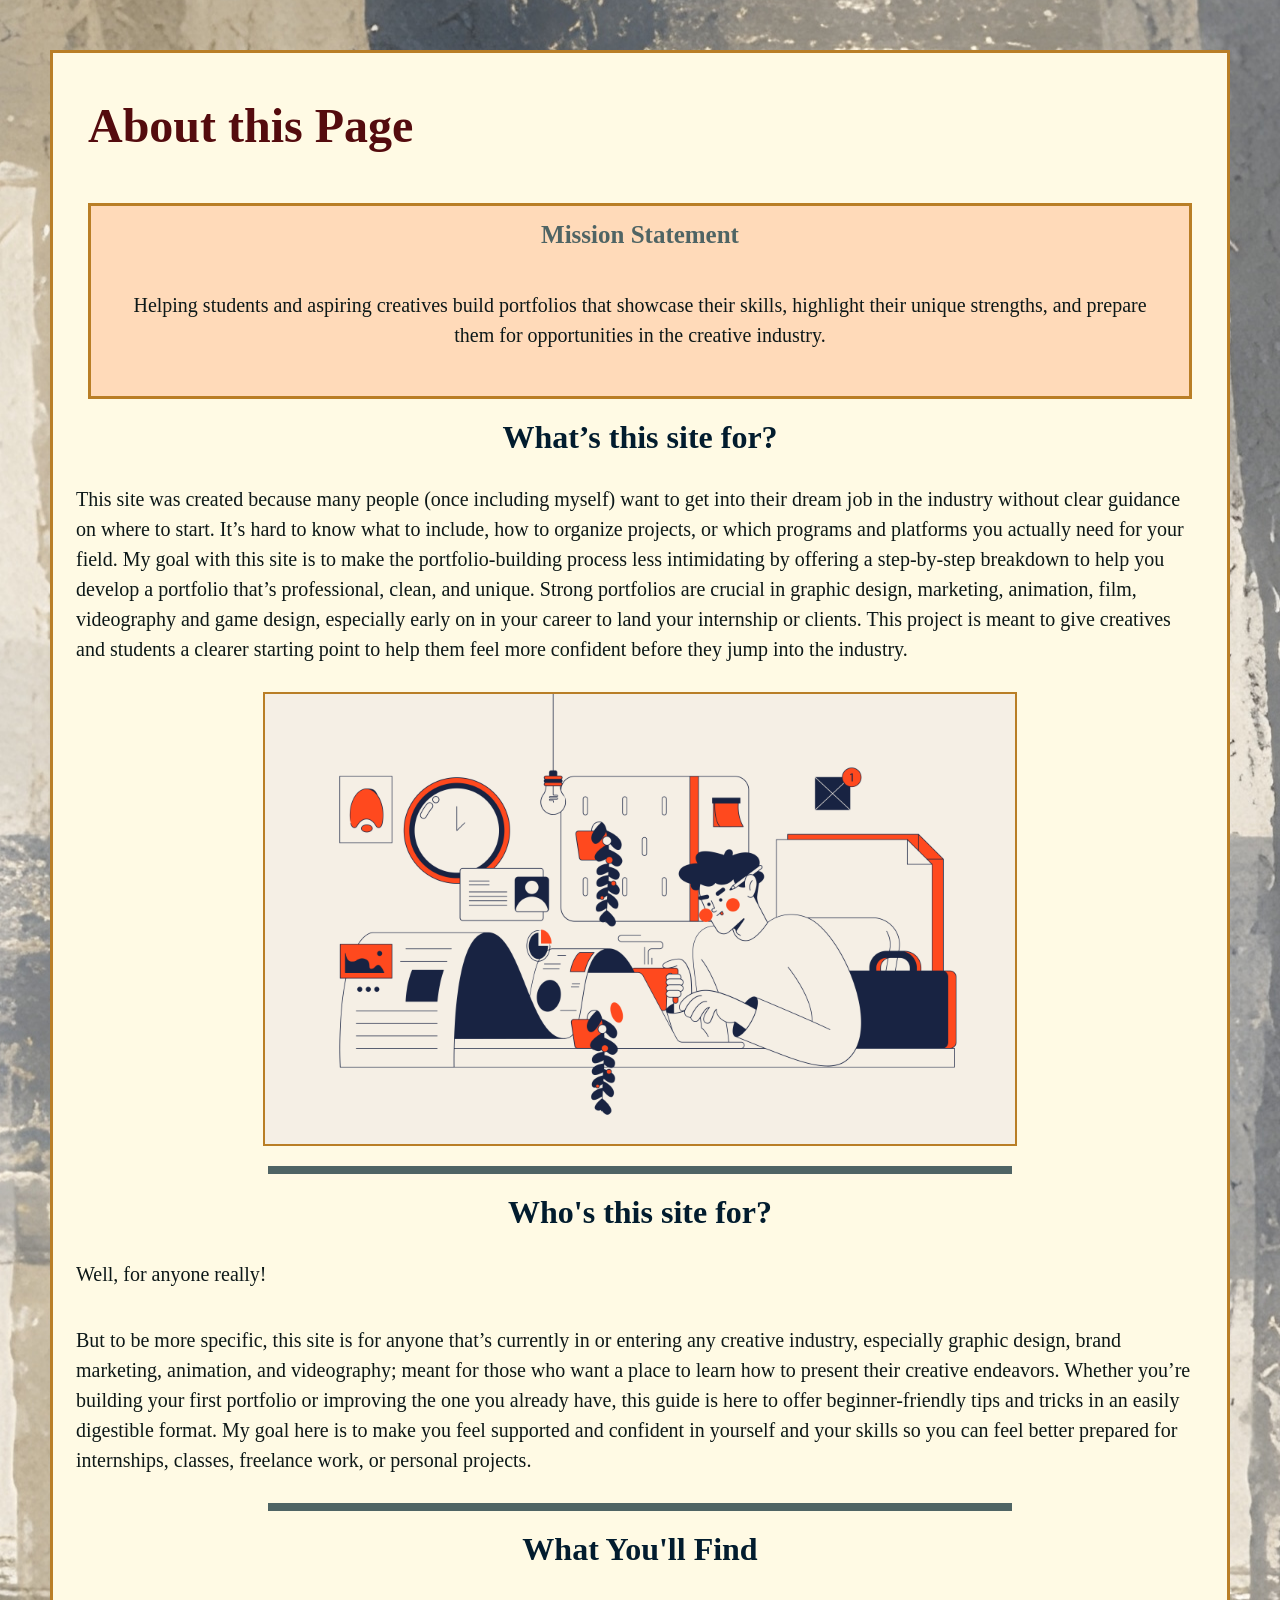
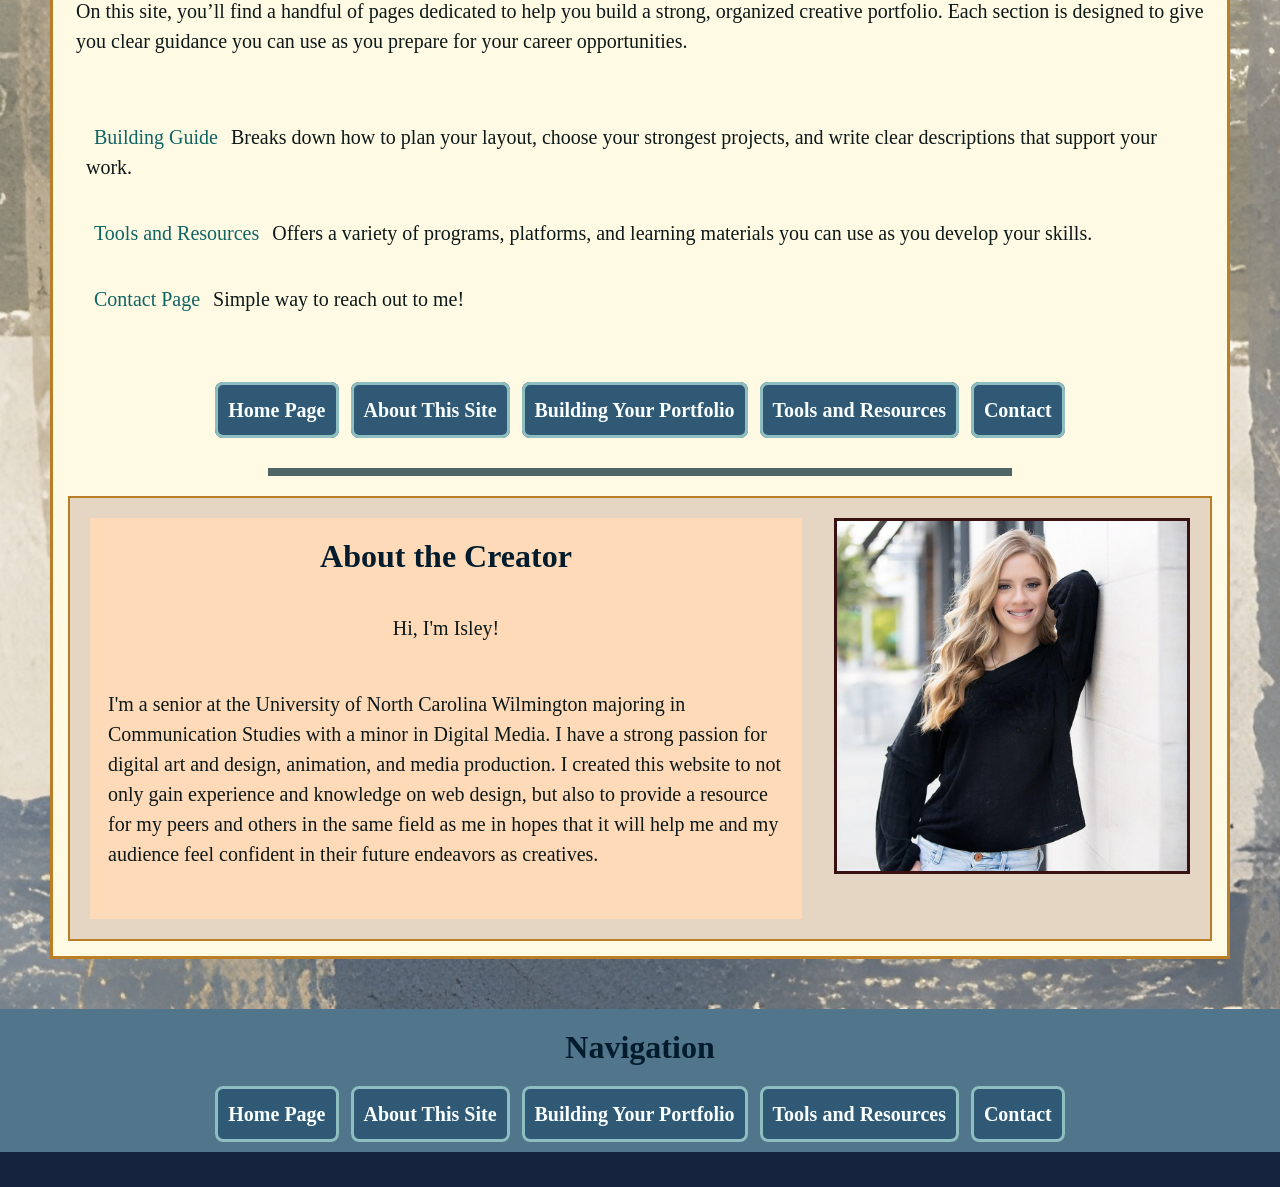
==== commit d8ce32f3: "Adding Javascript document." ====
--- a/About.html
+++ b/About.html
@@ -25,8 +25,8 @@
             marketing, animation, film, videography and game design, especially early on in your career to land your internship or clients. This project is meant to give 
             creatives and students a clearer starting point to help them feel more confident before they jump into the industry.</p>
       
-            <img class = "image_container" src="images/fachi-ersan1.png" alt= "An illustration of a person using a computer with various creative tools around them. Red, black and white color scheme." height="500" width="750">
-        
+            <img class = "image_container" src="images/fachi-ersan1.png" alt= "An illustration of a person using a computer with various creative tools around them." height="500" width="750">
+        <hr>
         <h1>Who's this site for?</h1>
         <p> Well, for anyone really!</p>
         <p>	But to be more specific, this site is for anyone that’s currently in or entering any creative industry, especially graphic design, brand marketing, 
@@ -56,7 +56,7 @@
             <div class = "about_creator_textblock">
                 <h1>About the Creator</h1>
                 <p>Hi, I'm Isley!</p>
-                <p style="margin: 10px;">I'm a senior at the University of North Carolina Wilmington majoring Communication Studies with a minor in Digital Media. I have a strong passion for digital art and design, animation, and media production. I created this website to not only gain experience and knowledge on web design, but also to
+                <p style="margin: 10px;">I'm a senior at the University of North Carolina Wilmington majoring in Communication Studies with a minor in Digital Media. I have a strong passion for digital art and design, animation, and media production. I created this website to not only gain experience and knowledge on web design, but also to
                 provide a resource for my peers and others in the same field as me in hopes that it will help me and my audience feel confident in their future endeavors as creatives.</p>
             </div>
             <img class = "profile_image" src="images/CreatorPortrait.JPEG" alt="A portrait of the website's creator, Isley." height="500" width="500">
--- a/styles.css
+++ b/styles.css
@@ -239,7 +239,8 @@
 }
 
 .image_container {
-    display: grid;
+    display: block;
+    margin-inline: auto;
     max-width: 100%;
     height: auto;
     justify-content:center;
@@ -425,8 +426,7 @@
     font-family:"Verdana";
     font-weight: bold;
     border-radius: 8px;
-    border: 2px solid #4F6464;
-    background-color: #8fbec0;
+    background-color: #305975;
     justify-content: center;
 }
 
@@ -442,9 +442,8 @@
 }
 
 .about_nav_link:hover {
-    background-color: #8fbec0;
-    color: #e4d6c2;
-    border-radius: 0px; 
+    background-color: #b97e26;
+    border-radius: 8px; 
     text-decoration: none;
 }
 
